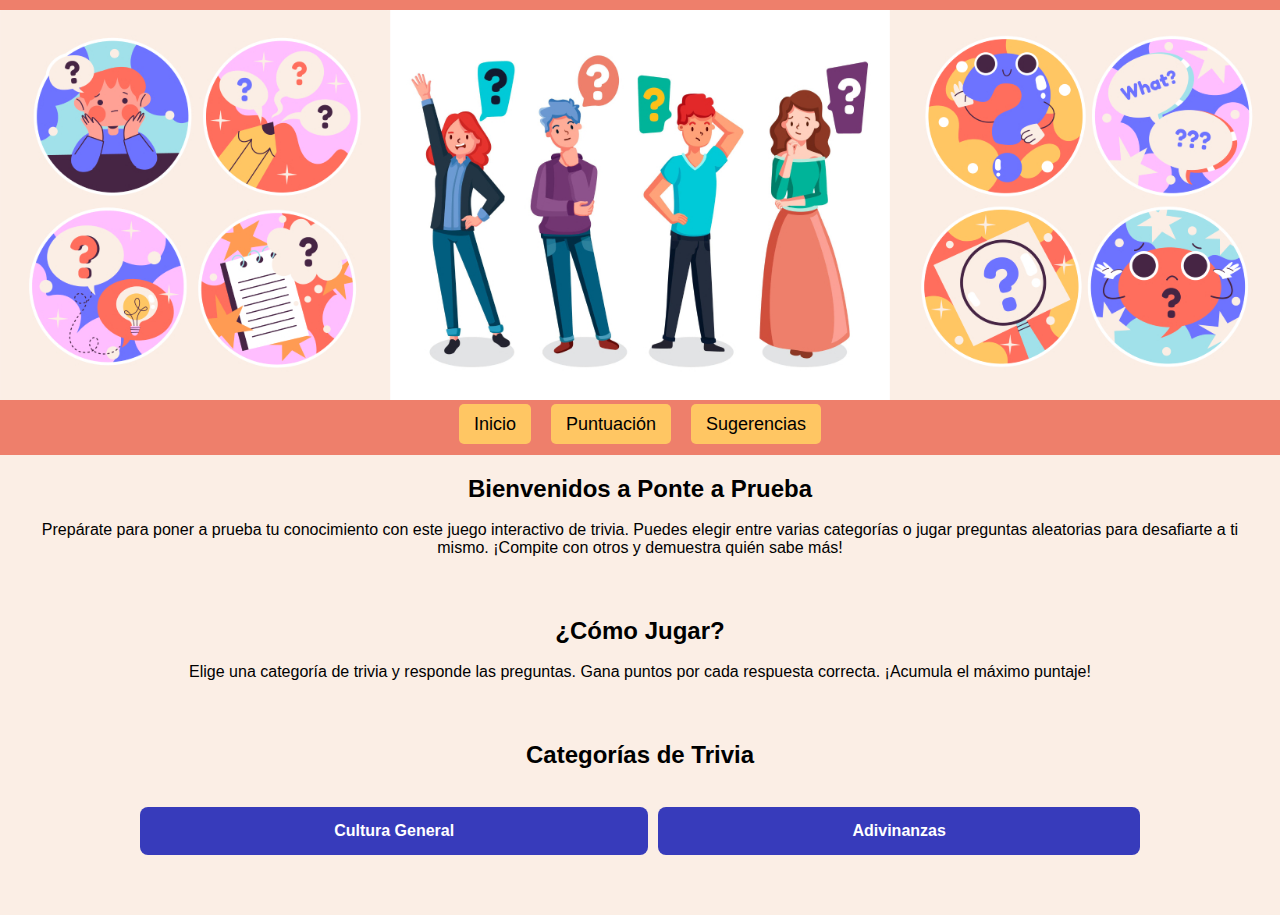
==== index.html @ ba60cd54 "primero" ====
<!DOCTYPE html>
<html lang="es">
<head>
    <meta charset="UTF-8">
    <meta name="viewport" content="width=device-width, initial-scale=1.0">
    <link rel="stylesheet" href="style.css">
    <title>Ponte Aprueba</title>
</head>
<body>
    <header>
        <div class="banner">
            <img src="Trivia Banner.jpg" alt="" class="banner-img">
        </div>
        <nav>
            <ul class="nav-menu">
                
                <li><a href="index.html">Inicio</a></li>
                <li><a href="clasificacion.html">Puntuación</a></li>
                <li><a href="sugerencias.html">Sugerencias</a></li>
            </ul>
        </nav>
    </header>

    <!-- Presentación del juego -->
    <section id="presentacion" class="presentacion-section">
        <h2>Bienvenidos a Ponte a Prueba</h2> <br>
        <p>Prepárate para poner a prueba tu conocimiento con este juego interactivo de trivia. Puedes elegir entre varias categorías o jugar preguntas aleatorias para desafiarte a ti mismo. ¡Compite con otros y demuestra quién sabe más!</p>
    </section>

    <!-- Cómo jugar -->
    <section id="instrucciones" class="instrucciones-section">
        <h2>¿Cómo Jugar?</h2><br>
        <p>Elige una categoría de trivia y responde las preguntas. Gana puntos por cada respuesta correcta. ¡Acumula el máximo puntaje!</p>
    </section>

    <!-- Botón de preguntas revueltas 
    <section id="preguntas-revueltas" class="revueltas-section">
        <h2>¿Listo para un desafío?</h2> <br>
        <button onclick="randomTrivia()">Jugar Preguntas Revueltas</button>
    </section>-->

    <section id="categorias" class="categorias-section">
        <h2>Categorías de Trivia</h2> <br>
        <div class="categorias-container">
            <button class="categoria" onclick="window.location.href='cultura-general.html'">Cultura General</button>
            <button class="categoria" onclick="window.location.href='adivinanzas.html'">Adivinanzas</button>
            <!--<button class="categoria" onclick="window.location.href=''">Música</button>
            <button class="categoria" onclick="window.location.href=''">Deportes</button>
            <button class="categoria" onclick="window.location.href=''">Geografía</button>
            <button class="categoria" onclick="window.location.href=''">Tecnología</button>-->
        </div>
    </section>

  
</body>
</html>
---- style.css ----
/* Estilos generales */
* {
    margin: 0;
    padding: 0;
    box-sizing: border-box;
}

body {
    font-family: Arial, sans-serif;
    background-color: #fbeee5;
    padding: 0;
    margin: 0;
}

/* Estilos del encabezado */
header {
    background-color: #ee7f6b;
    color: #363636;
    text-align: center;
    padding: 10px 0;
}

.banner-img {
    max-width: 100%;
    height: auto;
}

/* Estilos de la navegación */
nav {
    background-color: #ee7f6b;
    padding: 10px 0;
}

.nav-menu {
    list-style-type: none;
    display: flex;
    justify-content: center;
    gap: 20px;
}

.nav-menu a {
    color: #000000;
    text-decoration: none;
    font-size: 18px;
    padding: 10px 15px;
    background-color: #ffc663;
    border-radius: 5px;
    transition: background-color 0.3s;
}

.nav-menu a:hover {
    background-color: #fcc019;
}

/* Sección de presentación */
.presentacion-section, .instrucciones-section, .revueltas-section, .categorias-section {
    padding: 20px;
    text-align: center;
    background-color: #fbeee5;
    margin-bottom: 20px;
}

/* Botón de preguntas revueltas */
.revueltas-section button {
    background-color: #6d73ff;
    color: white;
    padding: 15px 30px;
    font-size: 18px;
    border: none;
    border-radius: 5px;
    cursor: pointer;
    transition: background-color 0.3s;
}

.revueltas-section button:hover {
    background-color: #6b98d1;
}

/* Contenedor de las categorías */
.categorias-container {
    display: flex;
    justify-content: space-around;
    flex-wrap: wrap;
    gap: 10px; 
    margin: 20px auto;
    max-width: 1000px; 
}

/* Estilos para los botones de categorías */
.categoria{
    background-color: #373bbb;
    border: none;
    color: white;
    font-weight:bold;
    padding: 15px 32px;
    text-align: center;
    text-decoration: none;
    font-size: 16px;
    border-radius: 8px;
    cursor: pointer;
    min-width: 150px; 
    flex-grow: 1; 
}

/* Efecto hover en los botones */
.categoria:hover {
    background-color: #4b50df;
}


/* Adaptación a pantallas pequeñas */
@media (max-width: 600px) {
    .nav-menu {
        flex-direction: column;
        align-items: center;
    }

    .categorias-container {
        flex-direction: column;
    }
    .categoria{
        width: 100%; 
    }
    .nav-menu a {
        display: block;
        margin-bottom: 10px;
    }
}

/* Sección de preguntas */
.preguntas-section {
    background-color: white;
    padding: 20px;
    margin: 20px auto;
    max-width: 800px;
    border-radius: 10px;
    box-shadow: 0px 4px 8px rgba(0, 0, 0, 0.1);
}

.preguntas-section h2 {
    text-align: center;
    color: #333;
}

.opciones-container {
    display: flex;
    flex-direction: column;
    gap: 10px;
}

.opciones-container button {
    background-color: #373BBB;
    color: white;
    border: none;
    padding: 15px;
    border-radius: 8px;
    cursor: pointer;
    font-size: 16px;
    transition: background-color 0.3s;
}

.opciones-container button:hover {
    background-color: #4b50df;
}

/* Feedback de la respuesta */
#feedback-container {
    margin-top: 20px;
    text-align: center;
}

#feedback-container button {
    background-color: #333;
    color: white;
    border: none;
    padding: 10px 20px;
    border-radius: 8px;
    cursor: pointer;
    font-size: 16px;
    margin-top: 10px;
}

#feedback-container button:hover {
    background-color: #555;
}

/* Tabla de puntuación */
.puntuacion-section {
    background-color: #fff;
    padding: 20px;
    margin: 20px auto;
    max-width: 800px;
    border-radius: 10px;
    box-shadow: 0px 4px 8px rgba(0, 0, 0, 0.1);
}

.puntuacion-section h3 {
    text-align: center;
    color: #333;
}

table {
    width: 100%;
    border-collapse: collapse;
    margin-top: 20px;
}

table th, table td {
    padding: 12px;
    border: 1px solid #ddd;
    text-align: center;
}

table th {
    background-color: #373BBB;
    color: white;
}

table td {
    background-color: #f4f4f4;
}
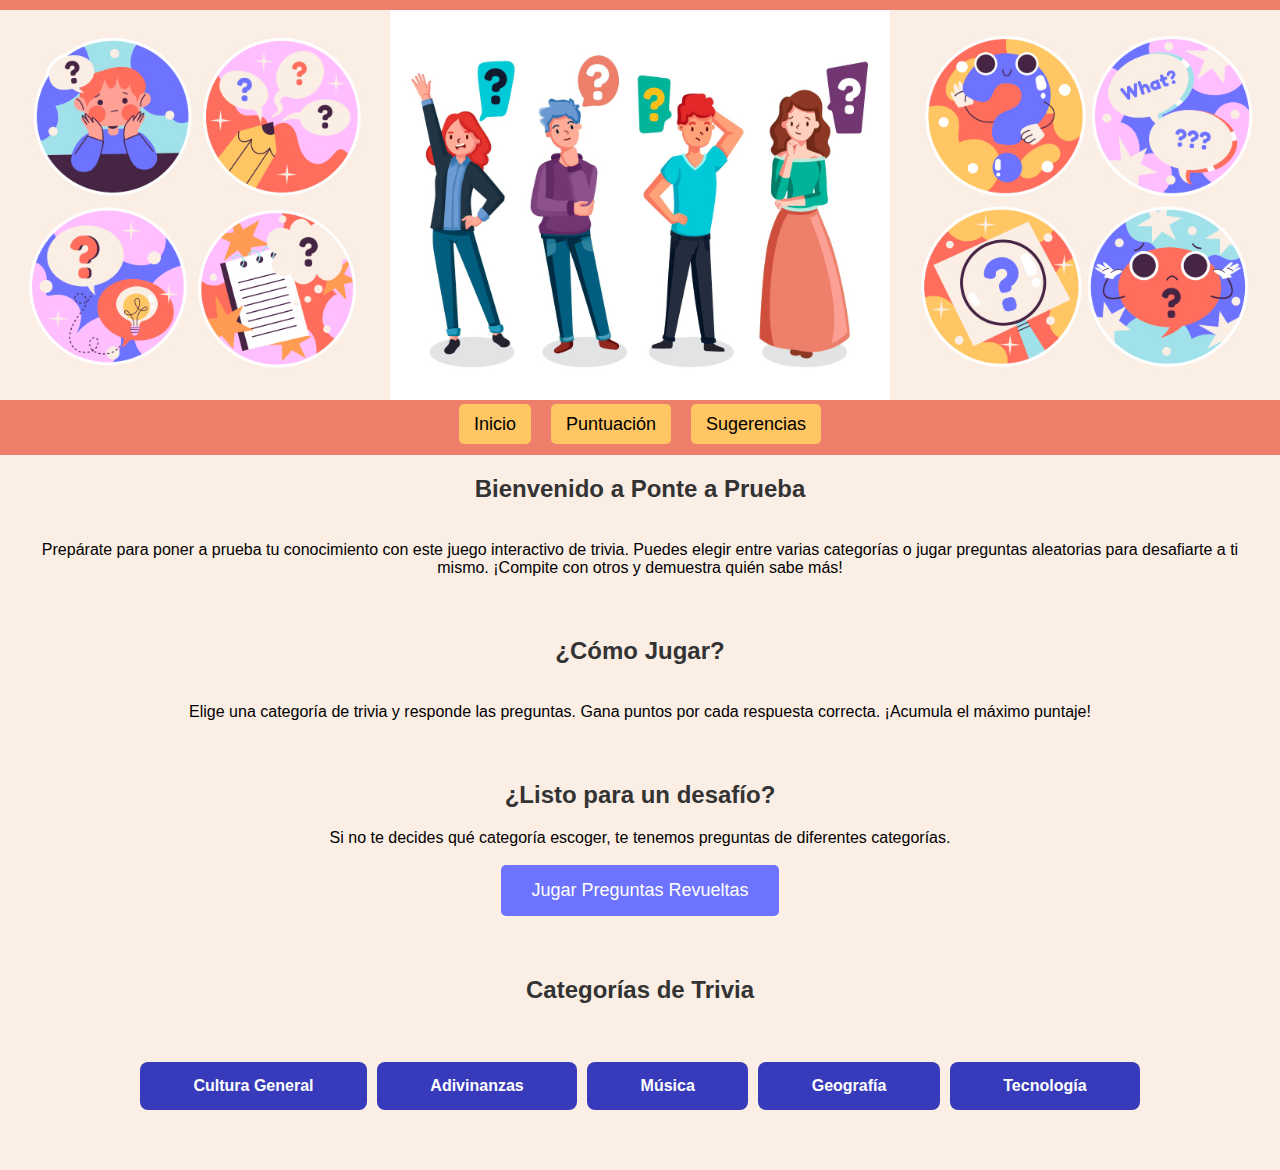
==== commit e43289a1: "EntregaFinal" ====
--- a/index.html
+++ b/index.html
@@ -1,56 +1,56 @@
-<!DOCTYPE html>
-<html lang="es">
-<head>
-    <meta charset="UTF-8">
-    <meta name="viewport" content="width=device-width, initial-scale=1.0">
-    <link rel="stylesheet" href="style.css">
-    <title>Ponte Aprueba</title>
-</head>
-<body>
-    <header>
-        <div class="banner">
-            <img src="Trivia Banner.jpg" alt="" class="banner-img">
-        </div>
-        <nav>
-            <ul class="nav-menu">
-                
-                <li><a href="index.html">Inicio</a></li>
-                <li><a href="clasificacion.html">Puntuación</a></li>
-                <li><a href="sugerencias.html">Sugerencias</a></li>
-            </ul>
-        </nav>
-    </header>
-
-    <!-- Presentación del juego -->
-    <section id="presentacion" class="presentacion-section">
-        <h2>Bienvenidos a Ponte a Prueba</h2> <br>
-        <p>Prepárate para poner a prueba tu conocimiento con este juego interactivo de trivia. Puedes elegir entre varias categorías o jugar preguntas aleatorias para desafiarte a ti mismo. ¡Compite con otros y demuestra quién sabe más!</p>
-    </section>
-
-    <!-- Cómo jugar -->
-    <section id="instrucciones" class="instrucciones-section">
-        <h2>¿Cómo Jugar?</h2><br>
-        <p>Elige una categoría de trivia y responde las preguntas. Gana puntos por cada respuesta correcta. ¡Acumula el máximo puntaje!</p>
-    </section>
-
-    <!-- Botón de preguntas revueltas 
-    <section id="preguntas-revueltas" class="revueltas-section">
-        <h2>¿Listo para un desafío?</h2> <br>
-        <button onclick="randomTrivia()">Jugar Preguntas Revueltas</button>
-    </section>-->
-
-    <section id="categorias" class="categorias-section">
-        <h2>Categorías de Trivia</h2> <br>
-        <div class="categorias-container">
-            <button class="categoria" onclick="window.location.href='cultura-general.html'">Cultura General</button>
-            <button class="categoria" onclick="window.location.href='adivinanzas.html'">Adivinanzas</button>
-            <!--<button class="categoria" onclick="window.location.href=''">Música</button>
-            <button class="categoria" onclick="window.location.href=''">Deportes</button>
-            <button class="categoria" onclick="window.location.href=''">Geografía</button>
-            <button class="categoria" onclick="window.location.href=''">Tecnología</button>-->
-        </div>
-    </section>
-
-  
-</body>
+<!DOCTYPE html>
+<html lang="es">
+<head>
+    <meta charset="UTF-8">
+    <meta name="viewport" content="width=device-width, initial-scale=1.0">
+    <link rel="stylesheet" href="style.css">
+    <title>Ponte Aprueba</title>
+</head>
+<body>
+    <header>
+        <div class="banner">
+            <img src="Trivia Banner.jpg" alt="" class="banner-img">
+        </div>
+        <nav>
+            <ul class="nav-menu">
+                
+                <li><a href="index.html">Inicio</a></li>
+                <li><a href="clasificacion.html">Puntuación</a></li>
+                <li><a href="sugerencias.html">Sugerencias</a></li>
+            </ul>
+        </nav>
+    </header>
+
+    <!-- Presentación del juego -->
+    <section id="presentacion" class="presentacion-section">
+        <h2>Bienvenido a Ponte a Prueba</h2> <br>
+        <p>Prepárate para poner a prueba tu conocimiento con este juego interactivo de trivia. Puedes elegir entre varias categorías o jugar preguntas aleatorias para desafiarte a ti mismo. ¡Compite con otros y demuestra quién sabe más!</p>
+    </section>
+
+    <!-- Cómo jugar -->
+    <section id="instrucciones" class="instrucciones-section">
+        <h2>¿Cómo Jugar?</h2><br>
+        <p>Elige una categoría de trivia y responde las preguntas. Gana puntos por cada respuesta correcta. ¡Acumula el máximo puntaje!</p>
+    </section>
+
+    
+    <section id="preguntas-revueltas" class="revueltas-section">
+        <h2>¿Listo para un desafío?</h2>
+        <p>Si no te decides qué categoría escoger, te tenemos preguntas de diferentes categorías.</p><br>
+        <button onclick="window.location.href='preguntas-variadas.html'">Jugar Preguntas Revueltas</button>
+    </section>
+
+    <section id="categorias" class="categorias-section">
+        <h2>Categorías de Trivia</h2> <br>
+        <div class="categorias-container">
+            <button class="categoria" onclick="window.location.href='cultura-general.html'">Cultura General</button>
+            <button class="categoria" onclick="window.location.href='adivinanzas.html'">Adivinanzas</button>
+            <button class="categoria" onclick="window.location.href='musica.html'">Música</button>
+            <button class="categoria" onclick="window.location.href='geografia.html'">Geografía</button>
+            <button class="categoria" onclick="window.location.href='tecnologia.html'">Tecnología</button>
+        </div>
+    </section>
+
+  
+</body>
 </html>--- a/style.css
+++ b/style.css
@@ -1,221 +1,370 @@
-/* Estilos generales */
-* {
-    margin: 0;
-    padding: 0;
-    box-sizing: border-box;
-}
-
-body {
-    font-family: Arial, sans-serif;
-    background-color: #fbeee5;
-    padding: 0;
-    margin: 0;
-}
-
-/* Estilos del encabezado */
-header {
-    background-color: #ee7f6b;
-    color: #363636;
-    text-align: center;
-    padding: 10px 0;
-}
-
-.banner-img {
-    max-width: 100%;
-    height: auto;
-}
-
-/* Estilos de la navegación */
-nav {
-    background-color: #ee7f6b;
-    padding: 10px 0;
-}
-
-.nav-menu {
-    list-style-type: none;
-    display: flex;
-    justify-content: center;
-    gap: 20px;
-}
-
-.nav-menu a {
-    color: #000000;
-    text-decoration: none;
-    font-size: 18px;
-    padding: 10px 15px;
-    background-color: #ffc663;
-    border-radius: 5px;
-    transition: background-color 0.3s;
-}
-
-.nav-menu a:hover {
-    background-color: #fcc019;
-}
-
-/* Sección de presentación */
-.presentacion-section, .instrucciones-section, .revueltas-section, .categorias-section {
-    padding: 20px;
-    text-align: center;
-    background-color: #fbeee5;
-    margin-bottom: 20px;
-}
-
-/* Botón de preguntas revueltas */
-.revueltas-section button {
-    background-color: #6d73ff;
-    color: white;
-    padding: 15px 30px;
-    font-size: 18px;
-    border: none;
-    border-radius: 5px;
-    cursor: pointer;
-    transition: background-color 0.3s;
-}
-
-.revueltas-section button:hover {
-    background-color: #6b98d1;
-}
-
-/* Contenedor de las categorías */
-.categorias-container {
-    display: flex;
-    justify-content: space-around;
-    flex-wrap: wrap;
-    gap: 10px; 
-    margin: 20px auto;
-    max-width: 1000px; 
-}
-
-/* Estilos para los botones de categorías */
-.categoria{
-    background-color: #373bbb;
-    border: none;
-    color: white;
-    font-weight:bold;
-    padding: 15px 32px;
-    text-align: center;
-    text-decoration: none;
-    font-size: 16px;
-    border-radius: 8px;
-    cursor: pointer;
-    min-width: 150px; 
-    flex-grow: 1; 
-}
-
-/* Efecto hover en los botones */
-.categoria:hover {
-    background-color: #4b50df;
-}
-
-
-/* Adaptación a pantallas pequeñas */
-@media (max-width: 600px) {
-    .nav-menu {
-        flex-direction: column;
-        align-items: center;
-    }
-
-    .categorias-container {
-        flex-direction: column;
-    }
-    .categoria{
-        width: 100%; 
-    }
-    .nav-menu a {
-        display: block;
-        margin-bottom: 10px;
-    }
-}
-
-/* Sección de preguntas */
-.preguntas-section {
-    background-color: white;
-    padding: 20px;
-    margin: 20px auto;
-    max-width: 800px;
-    border-radius: 10px;
-    box-shadow: 0px 4px 8px rgba(0, 0, 0, 0.1);
-}
-
-.preguntas-section h2 {
-    text-align: center;
-    color: #333;
-}
-
-.opciones-container {
-    display: flex;
-    flex-direction: column;
-    gap: 10px;
-}
-
-.opciones-container button {
-    background-color: #373BBB;
-    color: white;
-    border: none;
-    padding: 15px;
-    border-radius: 8px;
-    cursor: pointer;
-    font-size: 16px;
-    transition: background-color 0.3s;
-}
-
-.opciones-container button:hover {
-    background-color: #4b50df;
-}
-
-/* Feedback de la respuesta */
-#feedback-container {
-    margin-top: 20px;
-    text-align: center;
-}
-
-#feedback-container button {
-    background-color: #333;
-    color: white;
-    border: none;
-    padding: 10px 20px;
-    border-radius: 8px;
-    cursor: pointer;
-    font-size: 16px;
-    margin-top: 10px;
-}
-
-#feedback-container button:hover {
-    background-color: #555;
-}
-
-/* Tabla de puntuación */
-.puntuacion-section {
-    background-color: #fff;
-    padding: 20px;
-    margin: 20px auto;
-    max-width: 800px;
-    border-radius: 10px;
-    box-shadow: 0px 4px 8px rgba(0, 0, 0, 0.1);
-}
-
-.puntuacion-section h3 {
-    text-align: center;
-    color: #333;
-}
-
-table {
-    width: 100%;
-    border-collapse: collapse;
-    margin-top: 20px;
-}
-
-table th, table td {
-    padding: 12px;
-    border: 1px solid #ddd;
-    text-align: center;
-}
-
-table th {
-    background-color: #373BBB;
-    color: white;
-}
-
-table td {
-    background-color: #f4f4f4;
-}+/* Estilos generales */
+* {
+    margin: 0;
+    padding: 0;
+    box-sizing: border-box;
+}
+
+body {
+    font-family: Arial, sans-serif;
+    background-color: #fbeee5;
+    padding: 0;
+    margin: 0;
+}
+
+/* Estilos del encabezado */
+header {
+    background-color: #ee7f6b;
+    color: #363636;
+    text-align: center;
+    padding: 10px 0;
+}
+
+.banner-img {
+    max-width: 100%;
+    height: auto;
+}
+
+/* Estilos de la navegación */
+nav {
+    background-color: #ee7f6b;
+    padding: 10px 0;
+}
+
+.nav-menu {
+    list-style-type: none;
+    display: flex;
+    justify-content: center;
+    gap: 20px;
+}
+
+.nav-menu a {
+    color: #000000;
+    text-decoration: none;
+    font-size: 18px;
+    padding: 10px 15px;
+    background-color: #ffc663;
+    border-radius: 5px;
+    transition: background-color 0.3s;
+}
+
+.nav-menu a:hover {
+    background-color: #fcc019;
+}
+
+/* Sección de presentación */
+.presentacion-section, .instrucciones-section, .revueltas-section, .categorias-section {
+    padding: 20px;
+    text-align: center;
+    background-color: #fbeee5;
+    margin-bottom: 20px;
+}
+
+/* Botón de preguntas revueltas */
+.revueltas-section button {
+    background-color: #6d73ff;
+    color: white;
+    padding: 15px 30px;
+    font-size: 18px;
+    border: none;
+    border-radius: 5px;
+    cursor: pointer;
+    transition: background-color 0.3s;
+}
+
+.revueltas-section button:hover {
+    background-color: #6b98d1;
+}
+
+/* Contenedor de las categorías */
+.categorias-container {
+    display: flex;
+    justify-content: space-around;
+    flex-wrap: wrap;
+    gap: 10px; 
+    margin: 20px auto;
+    max-width: 1000px; 
+}
+
+/* Estilos para los botones de categorías */
+.categoria{
+    background-color: #373bbb;
+    border: none;
+    color: white;
+    font-weight:bold;
+    padding: 15px 32px;
+    text-align: center;
+    text-decoration: none;
+    font-size: 16px;
+    border-radius: 8px;
+    cursor: pointer;
+    min-width: 150px; 
+    flex-grow: 1; 
+}
+
+/* Efecto hover en los botones */
+.categoria:hover {
+    background-color: #4b50df;
+}
+
+
+/* Adaptación a pantallas pequeñas */
+@media (max-width: 600px) {
+    .nav-menu {
+        flex-direction: column;
+        align-items: center;
+    }
+
+    .categorias-container {
+        flex-direction: column;
+    }
+    .categoria{
+        width: 100%; 
+    }
+    .nav-menu a {
+        display: block;
+        margin-bottom: 10px;
+    }
+}
+
+/* Sección de preguntas */
+.preguntas-section {
+    background-color: white;
+    padding: 20px;
+    margin: 20px auto;
+    max-width: 800px;
+    border-radius: 10px;
+    box-shadow: 0px 4px 8px rgba(0, 0, 0, 0.1);
+}
+
+.preguntas-section h2 {
+    text-align: center;
+    color: #333;
+}
+
+.opciones-container {
+    display: flex;
+    flex-direction: column;
+    gap: 10px;
+}
+
+.opciones-container button {
+    background-color: #373BBB;
+    color: white;
+    border: none;
+    padding: 15px;
+    border-radius: 8px;
+    cursor: pointer;
+    font-size: 16px;
+    transition: background-color 0.3s;
+}
+
+.opciones-container button:hover {
+    background-color: #4b50df;
+}
+
+/* Feedback de la respuesta */
+#feedback-container {
+    margin-top: 20px;
+    text-align: center;
+}
+
+#feedback-container button {
+    background-color: #333;
+    color: white;
+    border: none;
+    padding: 10px 20px;
+    border-radius: 8px;
+    cursor: pointer;
+    font-size: 16px;
+    margin-top: 10px;
+}
+
+#feedback-container button:hover {
+    background-color: #555;
+}
+
+[role="table"] {
+    display: grid;
+    gap: 5px;
+    max-width: 600px;
+    margin: 0 auto;
+    border: 1px solid #ccc;
+    border-radius: 5px;
+    font-family: Arial, sans-serif;
+    font-size: 14px;
+    overflow: hidden;
+}
+
+[role="rowgroup"] {
+    display: grid;
+    gap: 2px;
+}
+
+[role="row"] {
+    display: grid;
+    grid-template-columns: repeat(3, 1fr); /* Tres columnas */
+    padding: 10px;
+    border-bottom: 1px solid #ddd;
+}
+
+[role="row"]:last-child {
+    border-bottom: none; /* Elimina la línea de la última fila */
+}
+
+[role="columnheader"] {
+    font-weight: bold;
+    background-color: #f4f4f4;
+    text-align: center;
+    padding: 5px;
+}
+
+[role="cell"] {
+    text-align: center;
+    padding: 5px;
+}
+
+    /* Estilos generales para la sección */
+    .preguntas-section {
+        font-family: Arial, sans-serif;
+        margin: 20px auto;
+        padding: 10px;
+        max-width: 600px; /* Ancho máximo para centrar contenido */
+        text-align: center; /* Centra el texto en la sección */
+    }
+
+    h2 {
+        text-align: center;
+        margin-bottom: 20px;
+        color: #333;
+    }
+
+    #pregunta-text {
+        font-size: 1.2em;
+        margin-bottom: 20px;
+        color: #555;
+    }
+
+    #contenedor-imagen {
+        display: flex;
+        justify-content: center;
+        align-items: center;
+    }
+
+    #contenedor-imagen img {
+        border: 2px solid #ddd;
+        border-radius: 10px;
+        box-shadow: 0 4px 8px rgba(0, 0, 0, 0.1);
+    }
+
+    /* Estilo para las opciones de botones */
+    button.opcion {
+        display: block;
+        width: 100%;
+        max-width: 400px;
+        margin: 10px auto;
+        padding: 10px;
+        font-size: 1em;
+        color: white;
+        background-color: #007bff;
+        border: none;
+        border-radius: 5px;
+        cursor: pointer;
+        transition: background-color 0.3s ease;
+    }
+
+    button.opcion:hover {
+        background-color: #0056b3;
+    }
+
+    button.opcion:focus {
+        outline: 2px solid #80bdff;
+        outline-offset: 2px;
+    }
+
+    /* Estilo para los checkboxes */
+    [role="checkbox"] {
+        display: flex;
+        align-items: center;
+        justify-content: flex-start; /* Asegura que el texto esté alineado a la izquierda */
+        padding: 8px;
+        margin: 8px auto;
+        width: 100%;
+        max-width: 400px;
+        font-size: 1em;
+        color: #333;
+        border: 1px solid #ccc;
+        border-radius: 5px;
+        cursor: pointer;
+        transition: background-color 0.3s ease, border-color 0.3s ease;
+    }
+
+    [role="checkbox"] span {
+        margin-left: 10px; /* Espacio entre el recuadro y el texto */
+    }
+
+    [role="checkbox"]:hover {
+        background-color: #f9f9f9;
+    }
+
+    [role="checkbox"][aria-checked="true"] {
+        background-color: #007bff;
+        color: white;
+        border-color: #0056b3;
+    }
+
+    [role="checkbox"]:focus {
+        outline: 2px solid #80bdff;
+        outline-offset: 2px;
+    }
+
+    /* Estilo para el botón siguiente */
+    #siguiente {
+        display: block;
+        margin: 20px auto;
+        padding: 10px 20px;
+        font-size: 1em;
+        color: white;
+        background-color: #28a745;
+        border: none;
+        border-radius: 5px;
+        cursor: pointer;
+        transition: background-color 0.3s ease;
+    }
+
+    #siguiente:hover {
+        background-color: #218838;
+    }
+
+    #siguiente:focus {
+        outline: 2px solid #80bdff;
+        outline-offset: 2px;
+    }
+
+    /* Estilo de las pestañas */
+.tabs {
+    display: flex;
+    justify-content: center;
+    margin-bottom: 10px;
+}
+
+.tab-button {
+    padding: 10px 20px;
+    margin: 0 5px;
+    border: none;
+    background-color: #007BFF;
+    color: white;
+    cursor: pointer;
+    border-radius: 5px;
+    font-size: 14px;
+    transition: background-color 0.3s ease;
+}
+
+.tab-button:hover {
+    background-color: #0056b3;
+}
+
+.video-content {
+    display: flex;
+    justify-content: center;
+}
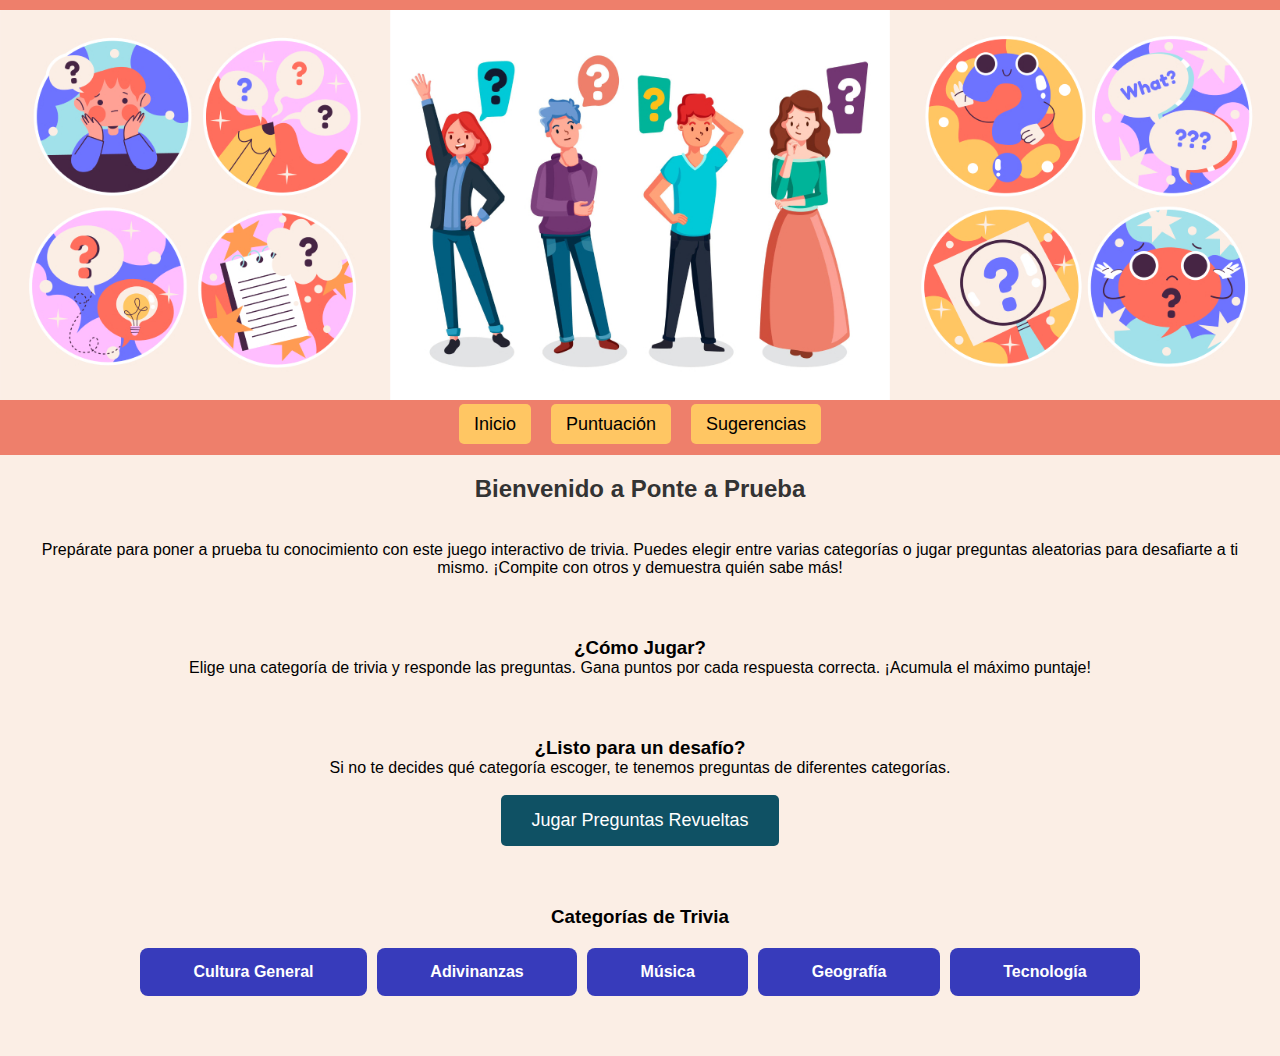
==== commit ca8b1011: "DetallesFinal" ====
--- a/index.html
+++ b/index.html
@@ -29,19 +29,19 @@
 
     <!-- Cómo jugar -->
     <section id="instrucciones" class="instrucciones-section">
-        <h2>¿Cómo Jugar?</h2><br>
+        <h3>¿Cómo Jugar?</h3>
         <p>Elige una categoría de trivia y responde las preguntas. Gana puntos por cada respuesta correcta. ¡Acumula el máximo puntaje!</p>
     </section>
 
     
     <section id="preguntas-revueltas" class="revueltas-section">
-        <h2>¿Listo para un desafío?</h2>
+        <h3>¿Listo para un desafío?</h3>
         <p>Si no te decides qué categoría escoger, te tenemos preguntas de diferentes categorías.</p><br>
         <button onclick="window.location.href='preguntas-variadas.html'">Jugar Preguntas Revueltas</button>
     </section>
 
     <section id="categorias" class="categorias-section">
-        <h2>Categorías de Trivia</h2> <br>
+        <h3>Categorías de Trivia</h3>
         <div class="categorias-container">
             <button class="categoria" onclick="window.location.href='cultura-general.html'">Cultura General</button>
             <button class="categoria" onclick="window.location.href='adivinanzas.html'">Adivinanzas</button>
--- a/style.css
+++ b/style.css
@@ -53,7 +53,7 @@
 }
 
 /* Sección de presentación */
-.presentacion-section, .instrucciones-section, .revueltas-section, .categorias-section {
+.presentacion-section, .instrucciones-section, .revueltas-section, .categorias-section, .indicaciones, .sugerencia {
     padding: 20px;
     text-align: center;
     background-color: #fbeee5;
@@ -62,7 +62,7 @@
 
 /* Botón de preguntas revueltas */
 .revueltas-section button {
-    background-color: #6d73ff;
+    background-color: #0f5164;
     color: white;
     padding: 15px 30px;
     font-size: 18px;
@@ -266,7 +266,7 @@
         padding: 10px;
         font-size: 1em;
         color: white;
-        background-color: #007bff;
+        background-color: #005bbb;
         border: none;
         border-radius: 5px;
         cursor: pointer;
@@ -308,7 +308,7 @@
     }
 
     [role="checkbox"][aria-checked="true"] {
-        background-color: #007bff;
+        background-color: #005bbb;
         color: white;
         border-color: #0056b3;
     }
@@ -352,7 +352,7 @@
     padding: 10px 20px;
     margin: 0 5px;
     border: none;
-    background-color: #007BFF;
+    background-color: #860081;
     color: white;
     cursor: pointer;
     border-radius: 5px;
@@ -361,7 +361,7 @@
 }
 
 .tab-button:hover {
-    background-color: #0056b3;
+    background-color: #8a25a3;
 }
 
 .video-content {
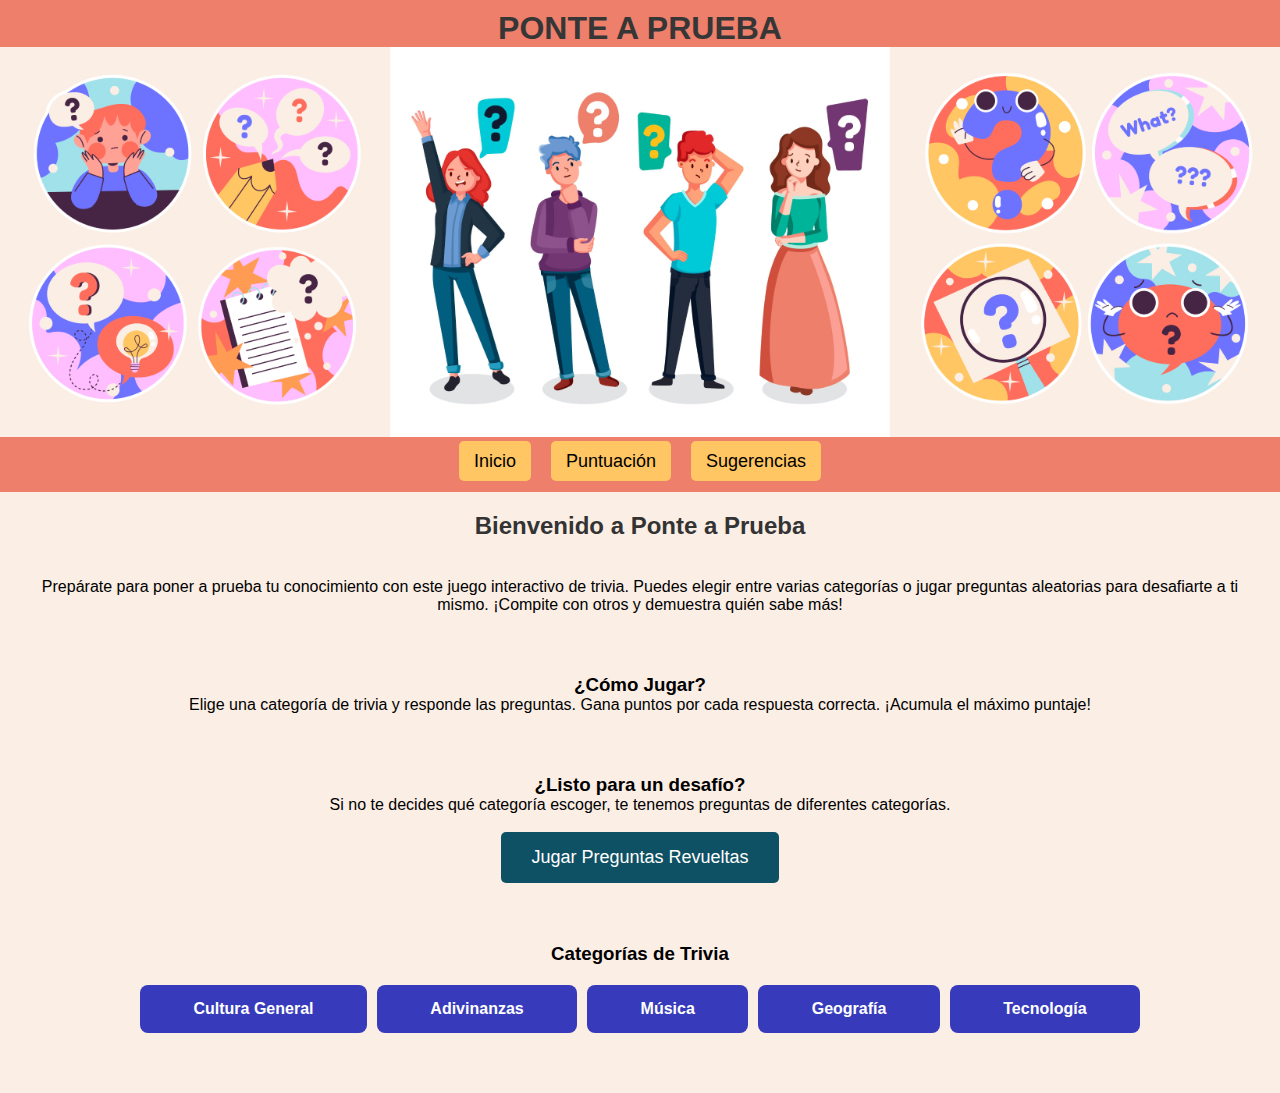
==== commit 8d51cf57: "Detalles" ====
--- a/index.html
+++ b/index.html
@@ -8,9 +8,11 @@
 </head>
 <body>
     <header>
+        <h1>PONTE A PRUEBA</h1>
         <div class="banner">
             <img src="Trivia Banner.jpg" alt="" class="banner-img">
         </div>
+    
         <nav>
             <ul class="nav-menu">
                 
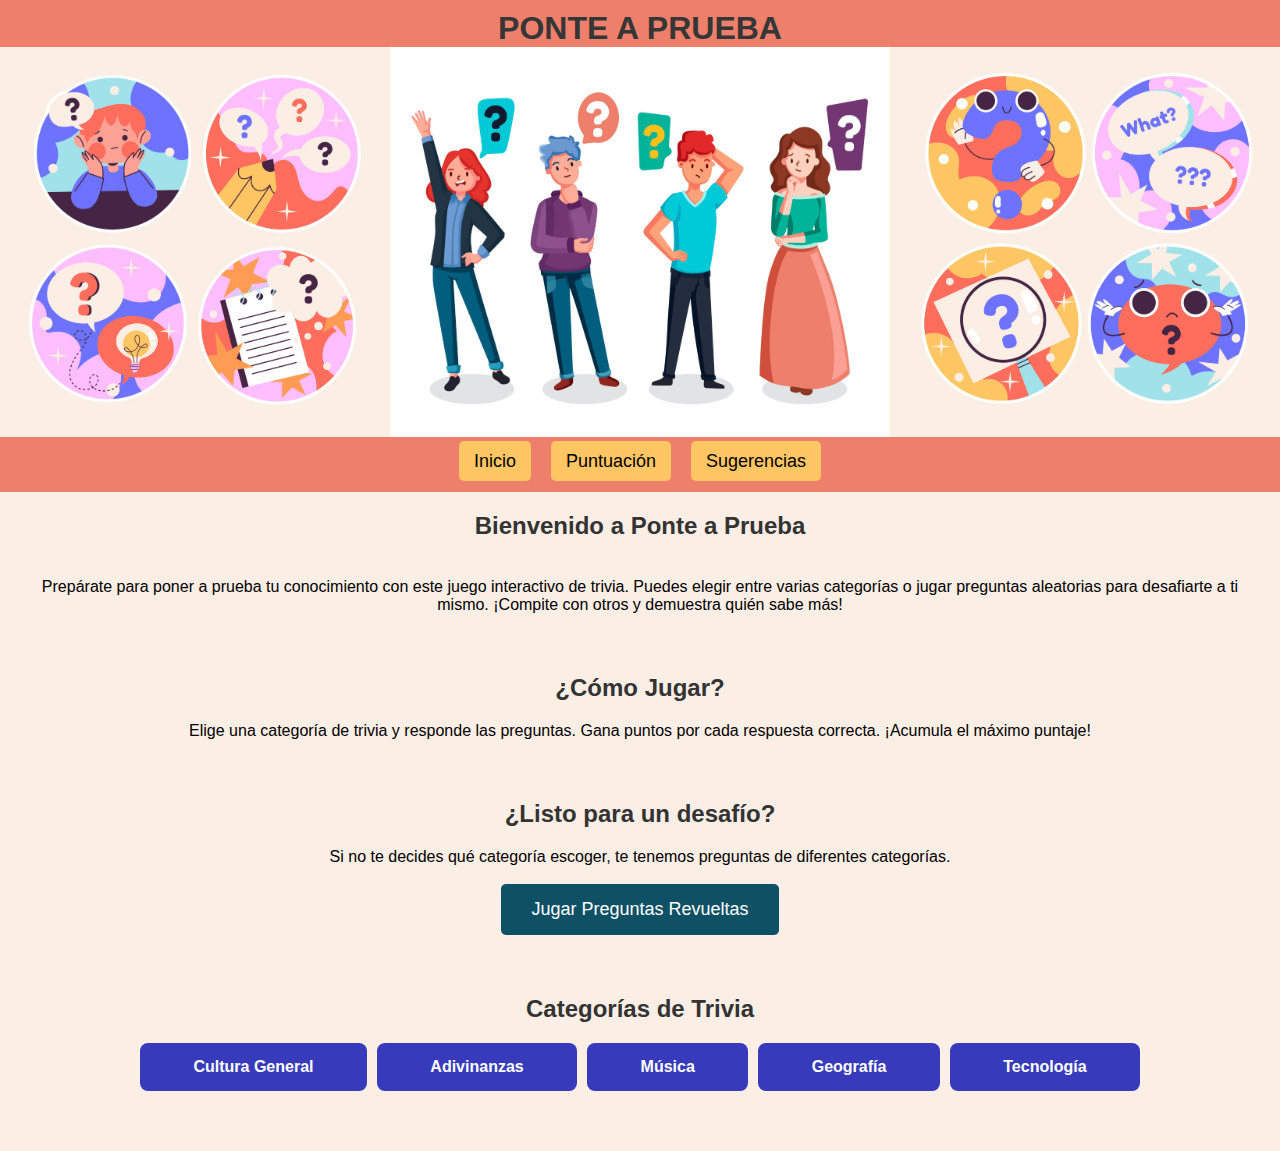
==== commit 8b8979f1: "Detalles2" ====
--- a/index.html
+++ b/index.html
@@ -31,19 +31,19 @@
 
     <!-- Cómo jugar -->
     <section id="instrucciones" class="instrucciones-section">
-        <h3>¿Cómo Jugar?</h3>
+        <h2>¿Cómo Jugar?</h2>
         <p>Elige una categoría de trivia y responde las preguntas. Gana puntos por cada respuesta correcta. ¡Acumula el máximo puntaje!</p>
     </section>
 
     
     <section id="preguntas-revueltas" class="revueltas-section">
-        <h3>¿Listo para un desafío?</h3>
+        <h2>¿Listo para un desafío?</h2>
         <p>Si no te decides qué categoría escoger, te tenemos preguntas de diferentes categorías.</p><br>
         <button onclick="window.location.href='preguntas-variadas.html'">Jugar Preguntas Revueltas</button>
     </section>
 
     <section id="categorias" class="categorias-section">
-        <h3>Categorías de Trivia</h3>
+        <h2>Categorías de Trivia</h2>
         <div class="categorias-container">
             <button class="categoria" onclick="window.location.href='cultura-general.html'">Cultura General</button>
             <button class="categoria" onclick="window.location.href='adivinanzas.html'">Adivinanzas</button>
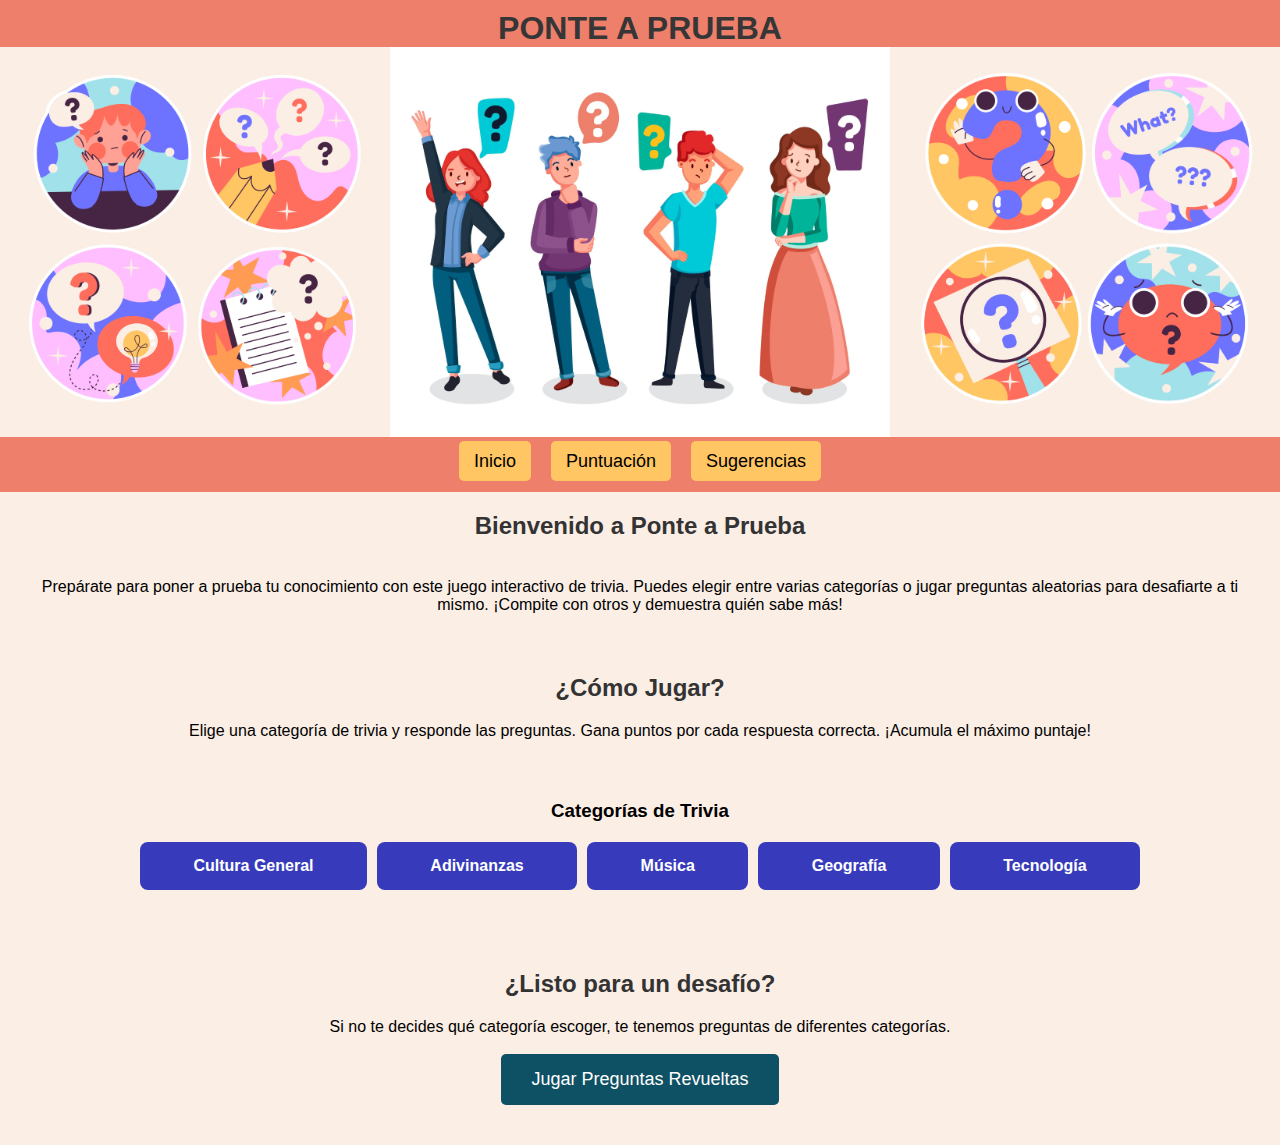
==== commit 1b834a59: "Detalles3" ====
--- a/index.html
+++ b/index.html
@@ -35,15 +35,8 @@
         <p>Elige una categoría de trivia y responde las preguntas. Gana puntos por cada respuesta correcta. ¡Acumula el máximo puntaje!</p>
     </section>
 
-    
-    <section id="preguntas-revueltas" class="revueltas-section">
-        <h2>¿Listo para un desafío?</h2>
-        <p>Si no te decides qué categoría escoger, te tenemos preguntas de diferentes categorías.</p><br>
-        <button onclick="window.location.href='preguntas-variadas.html'">Jugar Preguntas Revueltas</button>
-    </section>
-
     <section id="categorias" class="categorias-section">
-        <h2>Categorías de Trivia</h2>
+        <h3>Categorías de Trivia</h3>
         <div class="categorias-container">
             <button class="categoria" onclick="window.location.href='cultura-general.html'">Cultura General</button>
             <button class="categoria" onclick="window.location.href='adivinanzas.html'">Adivinanzas</button>
@@ -52,6 +45,14 @@
             <button class="categoria" onclick="window.location.href='tecnologia.html'">Tecnología</button>
         </div>
     </section>
+    
+    <section id="preguntas-revueltas" class="revueltas-section">
+        <h2>¿Listo para un desafío?</h2>
+        <p>Si no te decides qué categoría escoger, te tenemos preguntas de diferentes categorías.</p><br>
+        <button onclick="window.location.href='preguntas-variadas.html'">Jugar Preguntas Revueltas</button>
+    </section>
+
+    
 
   
 </body>
